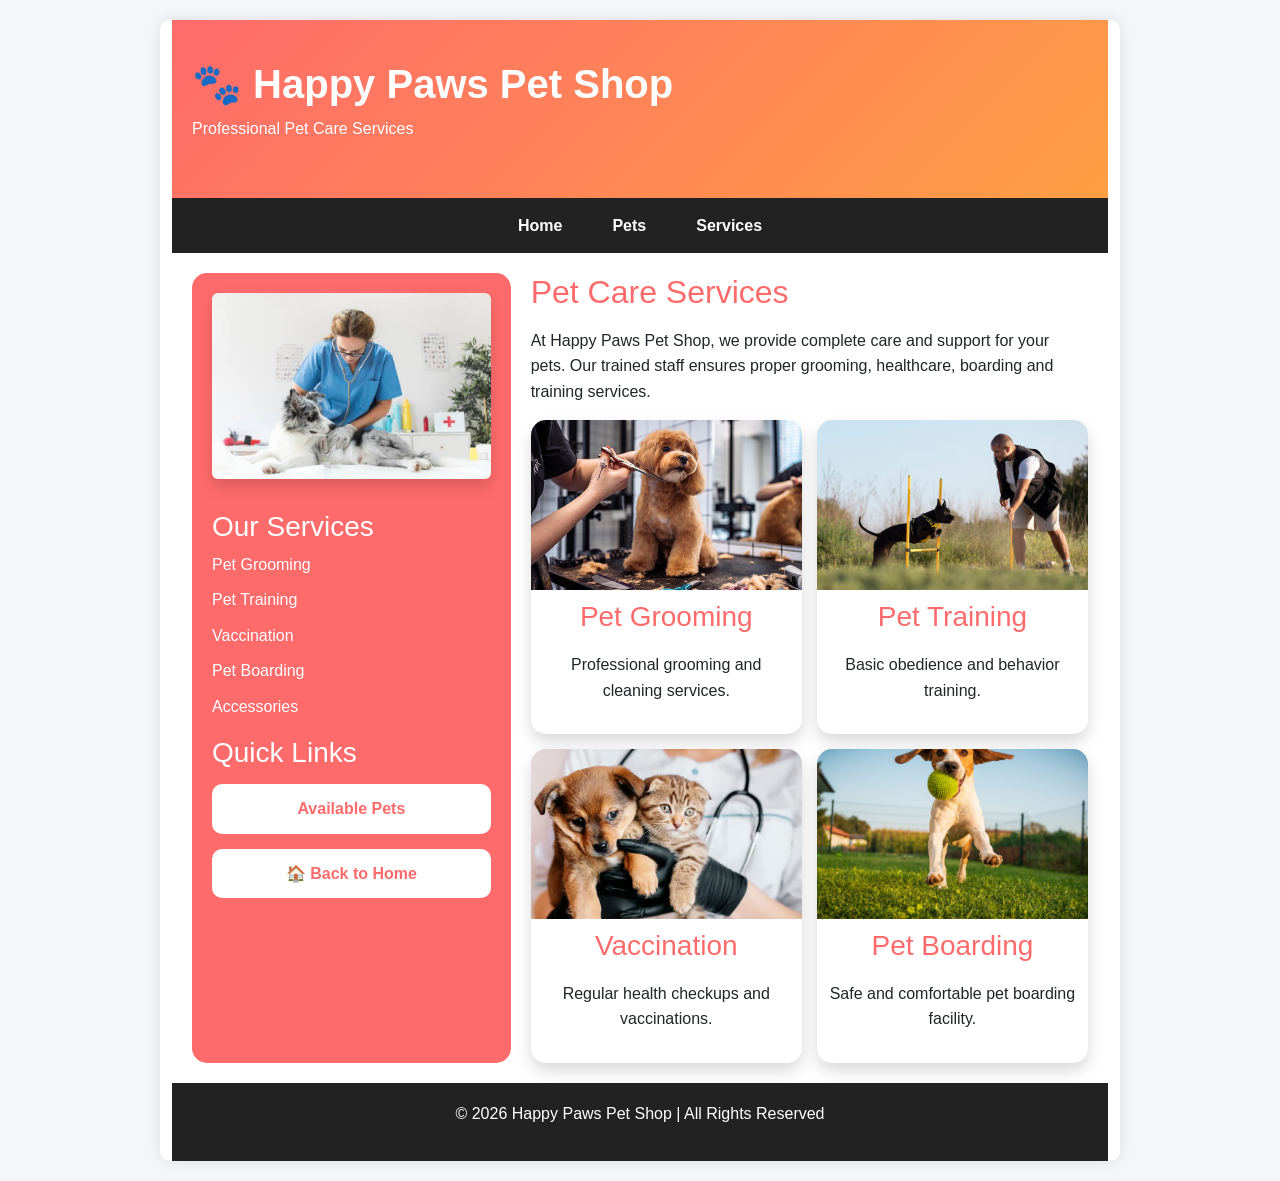
==== services.html @ e503a27e "Add files via upload" ====
<!DOCTYPE html>
<html lang="en">
<head>
    <meta charset="UTF-8">
    <meta name="viewport" content="width=device-width, initial-scale=1.0">
    <title>Pet Services</title>
    <link href="https://cdn.jsdelivr.net/npm/bootstrap@5.3.3/dist/css/bootstrap.min.css" rel="stylesheet">
<link rel="stylesheet" href="styles/main.css">
</head><body>

<div class="container">

<header>
    <h1 class="fw-bold">🐾 Happy Paws Pet Shop</h1>
    <p>Professional Pet Care Services</p>
</header>

<nav>
    <a href="index.html">Home</a>
    <a href="pets.html">Pets</a>
    <a href="services.html">Services</a>
</nav>

<div class="content">

    <aside>

        <img src="images/care.jpg"
             alt="care"
             class="img-fluid rounded shadow">

        <h3 class="mt-3">Our Services</h3>

        <ul>
            <li>Pet Grooming</li>
            <li>Pet Training</li>
            <li>Vaccination</li>
            <li>Pet Boarding</li>
            <li>Accessories</li>
        </ul>

        <h3>Quick Links</h3>

        <a href="pets.html" class="home-btnm">
            Available Pets
        </a>

        <a href="index.html" class="home-btnm">
            🏠 Back to Home
        </a>

    </aside>

    <section>

        <h2 class="mb-3">Pet Care Services</h2>

        <p>
            At Happy Paws Pet Shop, we provide complete care
            and support for your pets. Our trained staff
            ensures proper grooming, healthcare, boarding
            and training services.
        </p>

        <div class="pet-gallery">

            <div class="pet-card shadow">
                <img src="images/grooming.jpg" alt="">
                <h3>Pet Grooming</h3>
                <p>Professional grooming and cleaning services.</p>
            </div>

            <div class="pet-card shadow">
                <img src="images/training.jpg" alt="">
                <h3>Pet Training</h3>
                <p>Basic obedience and behavior training.</p>
            </div>

            <div class="pet-card shadow">
                <img src="images/vaccination.jpg" alt="">
                <h3>Vaccination</h3>
                <p>Regular health checkups and vaccinations.</p>
            </div>

            <div class="pet-card shadow">
                <img src="images/boarding.jpg" alt="">
                <h3>Pet Boarding</h3>
                <p>Safe and comfortable pet boarding facility.</p>
            </div>

        </div>

    </section>

</div>

<footer>
    <p>&copy; 2026 Happy Paws Pet Shop | All Rights Reserved</p>
</footer>

</div>

</body>

</html>
---- styles/main.css ----
*{
    margin:0;
    padding:0;
    box-sizing:border-box;
}

body{
    font-family:'Segoe UI',sans-serif;
    background:#f4f6f9;
    line-height:1.6;
}

/* Container */

.container{
    width:960px;
    max-width:95%;
    margin:20px auto;
    background:#fff;
    border-radius:10px;
    overflow:hidden;
    box-shadow:0 0 15px rgba(0,0,0,0.1);
}

/* Header */

header{
    background:linear-gradient(135deg,#ff6b6b,#ff9f43);
    color:white;
    padding:40px 20px;
}

/* Navigation */

nav{
    background:#222;
    display:flex;
    justify-content:center;
    flex-wrap:wrap;
}

nav a{
    color:white;
    text-decoration:none;
    padding:15px 25px;
    font-weight:bold;
    transition:0.3s;
}

nav a:hover{
    background:#ff6b6b;
}

/* Layout */

.content{
    display:flex;
    gap:20px;
    padding:20px;
}

section{
    flex:2;
}

section h2{
    color:#ff6b6b;
    margin-bottom:15px;
}

/* Home Page Image */

.home-image{
    width:320px;
    height:250px;
    object-fit:cover;
    float:left;
    margin-right:20px;
    margin-bottom:15px;
    border:4px solid #ff9f43;
    border-radius:20px;
    box-shadow:0 8px 20px rgba(0,0,0,0.2);
    transition:0.3s;
}

.home-image:hover{
    transform:scale(1.03);
}

/* Sidebar */

aside{
    flex:1;
    background:#ff6b6b;
    color:white;
    padding:20px;
    border-radius:15px;
}

aside img{
    width:100%;
    height:220px;
    object-fit:cover;
    border-radius:12px;
    margin-bottom:15px;
}

aside ul{
    list-style:none;
    padding-left:0;
}

aside li{
    margin-bottom:10px;
}

/* Sidebar Buttons */

.home-btnm{
    display:block;
    text-align:center;
    margin-top:15px;
    padding:12px;
    background:white;
    color:#ff6b6b !important;
    text-decoration:none;
    font-weight:bold;
    border-radius:10px;
    transition:0.3s;
}

.home-btnm:hover{
    background:#222;
    color:white !important;
}

/* Pet Gallery */

.pet-gallery{
    display:grid;
    grid-template-columns:repeat(2,1fr);
    gap:15px;
}

.pet-card{
    background:white;
    border-radius:15px;
    overflow:hidden;
}

.pet-card img{
    width:100%;
    height:170px;
    object-fit:cover;
}

.pet-card h3{
    text-align:center;
    color:#ff6b6b;
    padding:10px;
}

.pet-card p{
    text-align:center;
    padding:0 10px 15px;
}

/* Footer */

footer{
    background:#222;
    color:white;
    text-align:center;
    padding:18px;
}

/* Mobile */

@media(max-width:768px){

    .content{
        flex-direction:column;
    }

    .pet-gallery{
        grid-template-columns:1fr;
    }

    nav{
        flex-direction:column;
    }

    nav a{
        text-align:center;
    }

    .home-image{
        width:100%;
        height:250px;
        float:none;
        margin-right:0;
    }
}
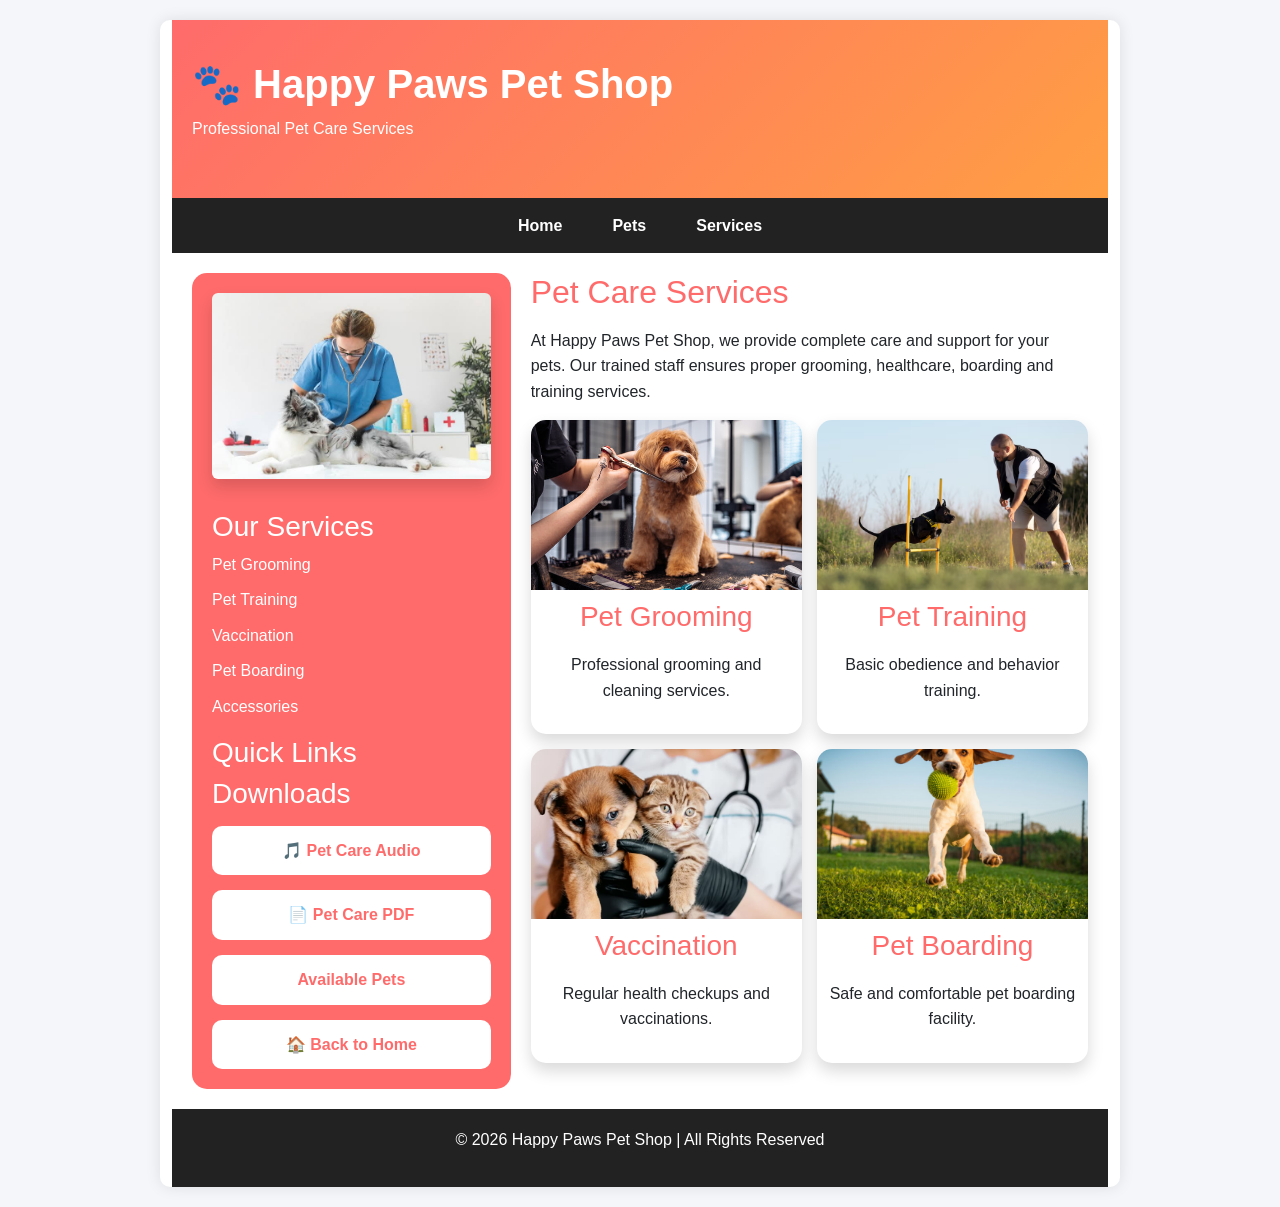
==== commit 87581cc2: "Add files via upload" ====
--- a/services.html
+++ b/services.html
@@ -41,6 +41,16 @@
 
         <h3>Quick Links</h3>
 
+        <h3>Downloads</h3>
+
+<a href="audio/pet-care.mp3" class="home-btnm">
+    🎵 Pet Care Audio
+</a>
+
+<a href="pdf/pet_pdf.pdf" class="home-btnm">
+    📄 Pet Care PDF
+</a>
+
         <a href="pets.html" class="home-btnm">
             Available Pets
         </a>
@@ -48,6 +58,8 @@
         <a href="index.html" class="home-btnm">
             🏠 Back to Home
         </a>
+
+
 
     </aside>
 
